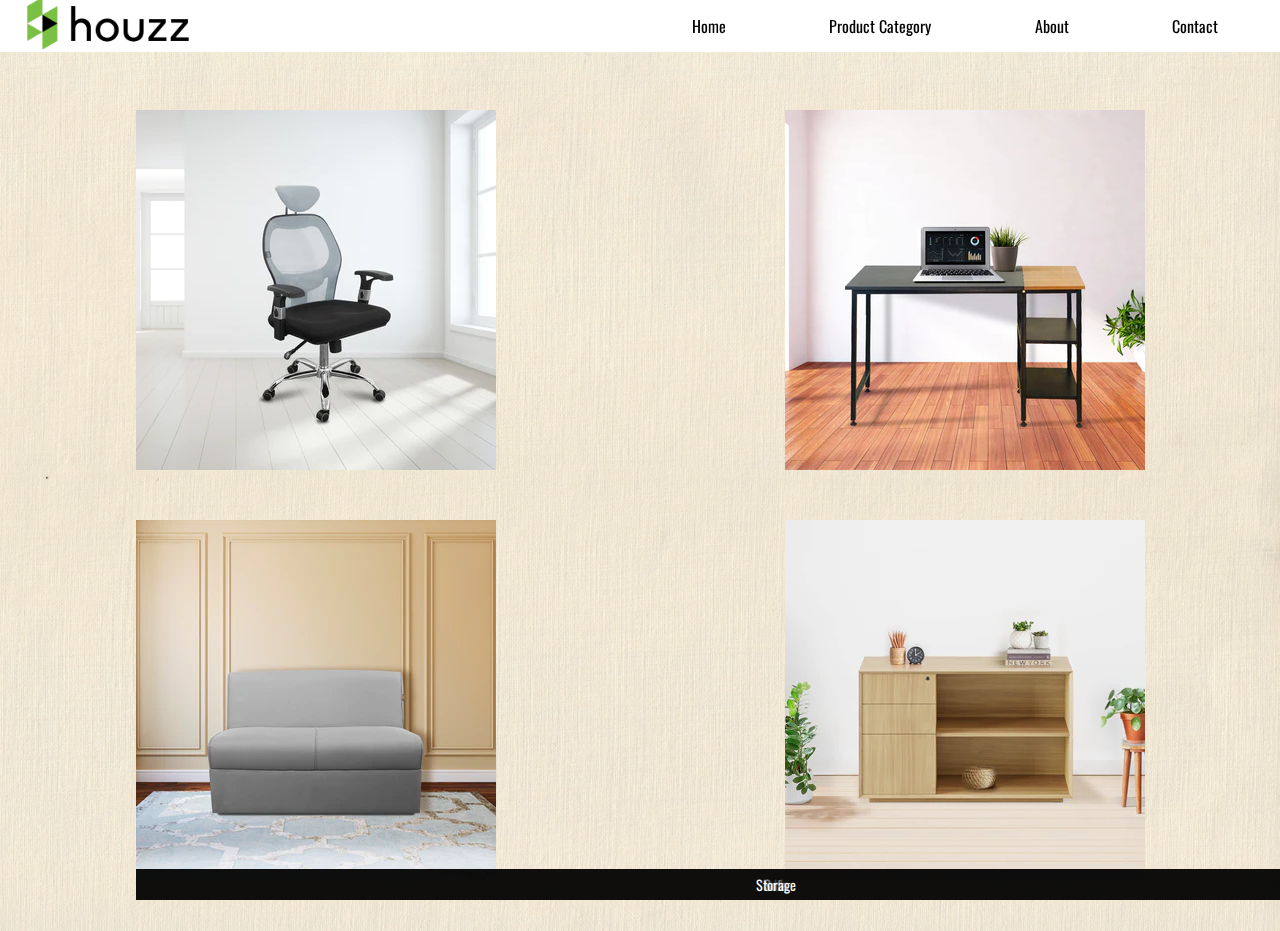
==== productCategory.html @ 65d47d42 "Add files via upload" ====
<!DOCTYPE html>
<html lang="en">
<head>
    <meta charset="UTF-8">
    <meta name="viewport" content="width=device-width, initial-scale=1.0">
    <link rel="stylesheet" href="css/style.css">
    <link rel="shortcut icon" href="img/houzz_logo.png">
    <title>Category | houzz</title>
</head>
<body>
    <div class="category">
        <section class="topBar">
           <div class="logo">
            <img src="img/houzz_logo.png" alt="houzz houzz_logo">
           </div>
           <div class="menu">
            <a href="index.html">Home</a>
            <a href="productCategory.html">Product Category</a>
            <a href="#">About</a>
            <a href="#">Contact</a>
           </div>
        </section>
    </div>
<div class="categoryList">
    <img src="img/chair.webp" alt="chair">
    <figcaption>Chair</figcaption>
    <img src="img/table.webp" alt="table">
    <figcaption>Table</figcaption>
    <img src="img/sofa.webp" alt="sofa">
    <figcaption>Sofa</figcaption>
    <img src="img/storage.webp" alt="storage">
    <figcaption>Storage</figcaption>

</div>

</body>
</html>
---- css/style.css ----
@import url('https://fonts.googleapis.com/css2?family=Oswald:wght@300;500;700&display=swap');
*{
    margin: 0;
    padding: 0;
    box-sizing: border-box;
    }
body{
    font-family: 'Oswald', sans-serif;
    background-image: url(../img/masterBack.jpg);
    background-size: cover;}    
img {
    max-width: 100%;
    max-height: 100%;

    }

    a{
        text-decoration: none;
        color: black;
        position: relative;
        display: inline-block;
        
    }
    
    a:before {
        content: "";
        position: absolute;
        width: 100%;
        height: 4px;
        bottom: 0;
        left: 0;
        background-color: #7ac143;
        visibility: hidden;
        transform: scaleX(0);
        transition: all 0.3s ease-in-out;
    }
    
    a:hover:before {
        visibility: visible;
        transform: scaleX(1);
        background: linear-gradient(50deg,rgb(111 235 14)55%,rgb(0,0,0));
    }



/*common style*/
header {
    height:800px;
    background: #e2d4d4;
    background-image: url(../img/banner\ \(3\).jpg);
    background-size: cover;
    background-position: bottom;
    background-color: #ccd3cd33;
}
/*product Category*/
.category{
    height: 59px;
}
.categoryList{
    display: flex;
    flex-wrap: wrap;
    justify-content: space-between;
    align-items: center;
    align-content: center;
    flex-direction: row;
    width: 1111px;
    margin: auto;
    gap: 50px;
    padding: 51px;
}


.categoryList figcaption {
    position: absolute;
    bottom: 0;
    background-color: rgba(0, 0, 0, 0.5);
    color: white;
    padding: 5px;
    font-size: 14px;
    text-align: center;
    width: 100%;
}
/*product Category*/
.topBar {
    height: 52px;
    background-color: #ffffff;
    display: flex;
    background-blend-mode: soft-light;
    padding: 10px;
    flex-wrap: wrap;
    align-items: center;
    align-content: center;
    position: fixed;
    width: -webkit-fill-available;
}
.logo {
    width: 50%;
    
}
.logo img {
    width: 196px;
}
.menu {
  width: 50%;
  justify-content: space-around;
  display: flex;
}
.slogan {
    font-family: 'Raleway', sans-serif;
    color:#fff;
    text-align: center;
    margin: auto;
    line-height: 52px;
    font-size: 18px;
    padding-top: 240px;
}
.slogan h1{
   font-size: 40;
   background-color: #0000004d;
   background-blend-mode: soft-light;
}
.container{
    /* max-width: 1200px; */
    margin:auto;
    display: flex;
    align-items: center;
    justify-content: space-around;
    margin-top: 80px;
    height: 700px;
    margin-bottom: 80px;
    /* background-image: url(../img/cardBack\ \(1\).jpg); */
    background-position: center;
    background-size: cover;
}
    .pimg{
    width: 846px;
    height: auto;
    background-color: #b4b8bb;
    box-shadow: 18px 16px 20px 1px;
    }
   .text{width: 450px;
    height: 540px;
    padding: 30px;
    box-shadow: inset 0 0 10px rgba(0,0,0,.1);
    border-radius: 10px;
    font-size: 35px;
    background-color: #d9d9d982;
    border: solid white;}
.bottomBar{
    height: 92px;
    background-color: black;
    color: white;
}
.bottomBar ul{
    display:flex;
    list-style: none;
    justify-content: space-evenly;
    align-items: center;
    padding: 15px;
    flex-direction: row;
    flex-wrap: nowrap;
}
    .bottomBar ul li a{
        color: white;
    }
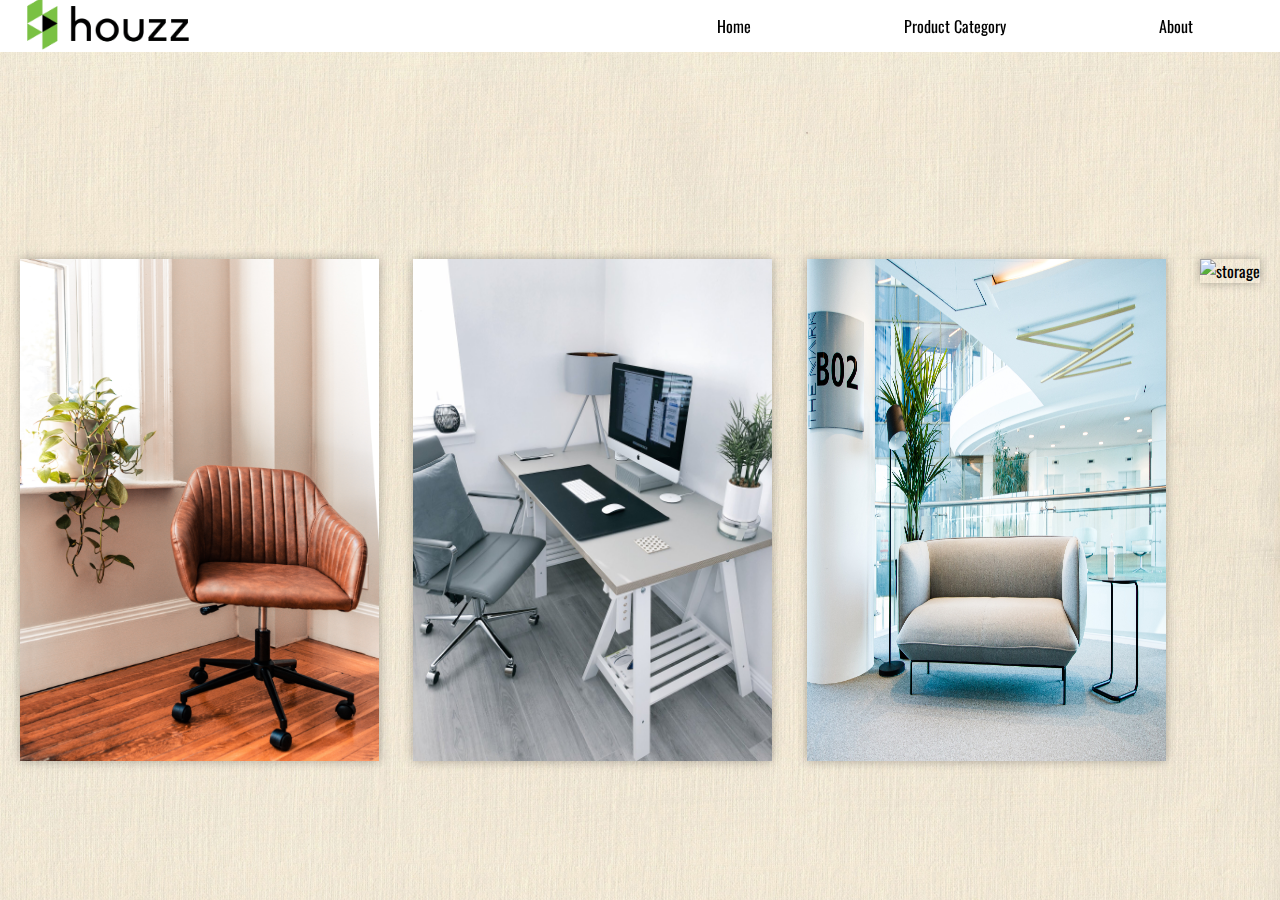
==== commit e02daf10: "Add files via upload" ====
--- a/productCategory.html
+++ b/productCategory.html
@@ -16,20 +16,30 @@
            <div class="menu">
             <a href="index.html">Home</a>
             <a href="productCategory.html">Product Category</a>
-            <a href="#">About</a>
-            <a href="#">Contact</a>
+            <a href="about.html">About</a>
+          
            </div>
         </section>
     </div>
 <div class="categoryList">
-    <img src="img/chair.webp" alt="chair">
-    <figcaption>Chair</figcaption>
-    <img src="img/table.webp" alt="table">
-    <figcaption>Table</figcaption>
-    <img src="img/sofa.webp" alt="sofa">
-    <figcaption>Sofa</figcaption>
-    <img src="img/storage.webp" alt="storage">
-    <figcaption>Storage</figcaption>
+    <div>
+        <img src="img/chair.jpg" alt="chair"  class="item">
+       
+    </div>
+    <div>
+        <img src="img/table.jpg" alt="table"  class="item">
+       
+    </div>
+    <div>
+        <img src="img/sofa.jpg" alt="sofa"  class="item">
+      
+    </div>
+    <div>
+        <img src="img/storage.jpg" alt="storage"  class="item">
+       
+    </div>
+    
+
 
 </div>
 
--- a/css/style.css
+++ b/css/style.css
@@ -58,28 +58,24 @@
 }
 .categoryList{
     display: flex;
+    justify-content: space-evenly;
+    /* align-items: center; */
+    margin: auto;
+    /* width: 376px; */
+    margin-top: 200px;
     flex-wrap: wrap;
-    justify-content: space-between;
-    align-items: center;
-    align-content: center;
-    flex-direction: row;
-    width: 1111px;
-    margin: auto;
-    gap: 50px;
-    padding: 51px;
+    gap: 15px;
+}
+.item{
+    width: 359px;
+    height: 502px;
+    /* border-radius: 50%; */
+    box-shadow: 0 0 10px rgba(0,0,0,.3);
 }
 
 
-.categoryList figcaption {
-    position: absolute;
-    bottom: 0;
-    background-color: rgba(0, 0, 0, 0.5);
-    color: white;
-    padding: 5px;
-    font-size: 14px;
-    text-align: center;
-    width: 100%;
-}
+
+
 /*product Category*/
 .topBar {
     height: 52px;
@@ -162,4 +158,25 @@
 }
     .bottomBar ul li a{
         color: white;
-    }+    }
+/* about us */
+.about{
+    text-align: left;
+    line-height: 2em;
+    font-family:'Open Sans', sans-serif;
+    width: 800px;
+    margin: auto;
+
+}
+.about h1{
+    font-weight: bold;
+    font-size: 40px;
+    text-align: center;
+    padding-top: 15px;
+}
+.about h1 p{
+    margin: 15px;
+    text-align: center;
+}
+/* about us */
+
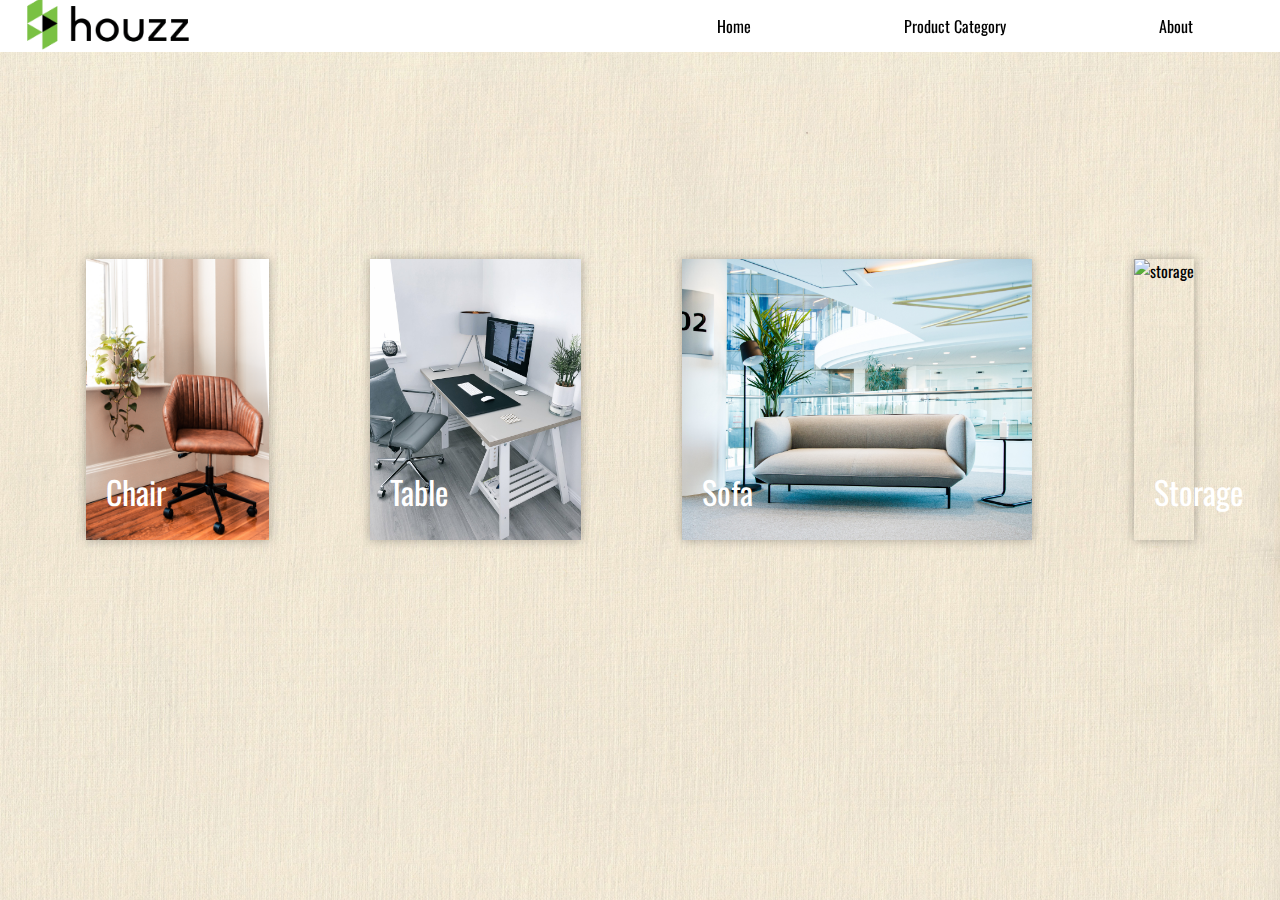
==== commit c11f41d2: "Add files via upload" ====
--- a/productCategory.html
+++ b/productCategory.html
@@ -22,21 +22,21 @@
         </section>
     </div>
 <div class="categoryList">
-    <div>
-        <img src="img/chair.jpg" alt="chair"  class="item">
-       
+    <div class="item">
+        <img src="img/chair.jpg" alt="chair">
+        <a href="#" class="itemName">Chair</a>
     </div>
-    <div>
-        <img src="img/table.jpg" alt="table"  class="item">
-       
+    <div class="item">
+        <img src="img/table.jpg" alt="table"  >
+        <a href="#" class="itemName">Table</a>
     </div>
-    <div>
-        <img src="img/sofa.jpg" alt="sofa"  class="item">
-      
+    <div class="item">
+        <img src="img/sofa.jpg" alt="sofa"  >
+        <a href="#" class="itemName">Sofa</a>
     </div>
-    <div>
-        <img src="img/storage.jpg" alt="storage"  class="item">
-       
+    <div class="item">
+        <img src="img/storage.jpg" alt="storage">
+        <a href="#" class="itemName">Storage</a>
     </div>
     
 
--- a/css/style.css
+++ b/css/style.css
@@ -67,12 +67,28 @@
     gap: 15px;
 }
 .item{
-    width: 359px;
-    height: 502px;
+    display: flex;
+    align-items: flex-end;
+}
+.item img{
+    width: 100%;
+    height: 281px;
     /* border-radius: 50%; */
     box-shadow: 0 0 10px rgba(0,0,0,.3);
+    max-width: 350px;
+    object-fit: cover;
+    position: relative;
 }
-
+.item .itemName{
+    position: absolute;
+    margin: 25px 20px;
+    color: white;
+    font-size: xx-large;
+    2px:
+    white;
+    /* background: #ffffff24; */
+    /* background-blend-mode: soft-light; */
+}
 
 
 
